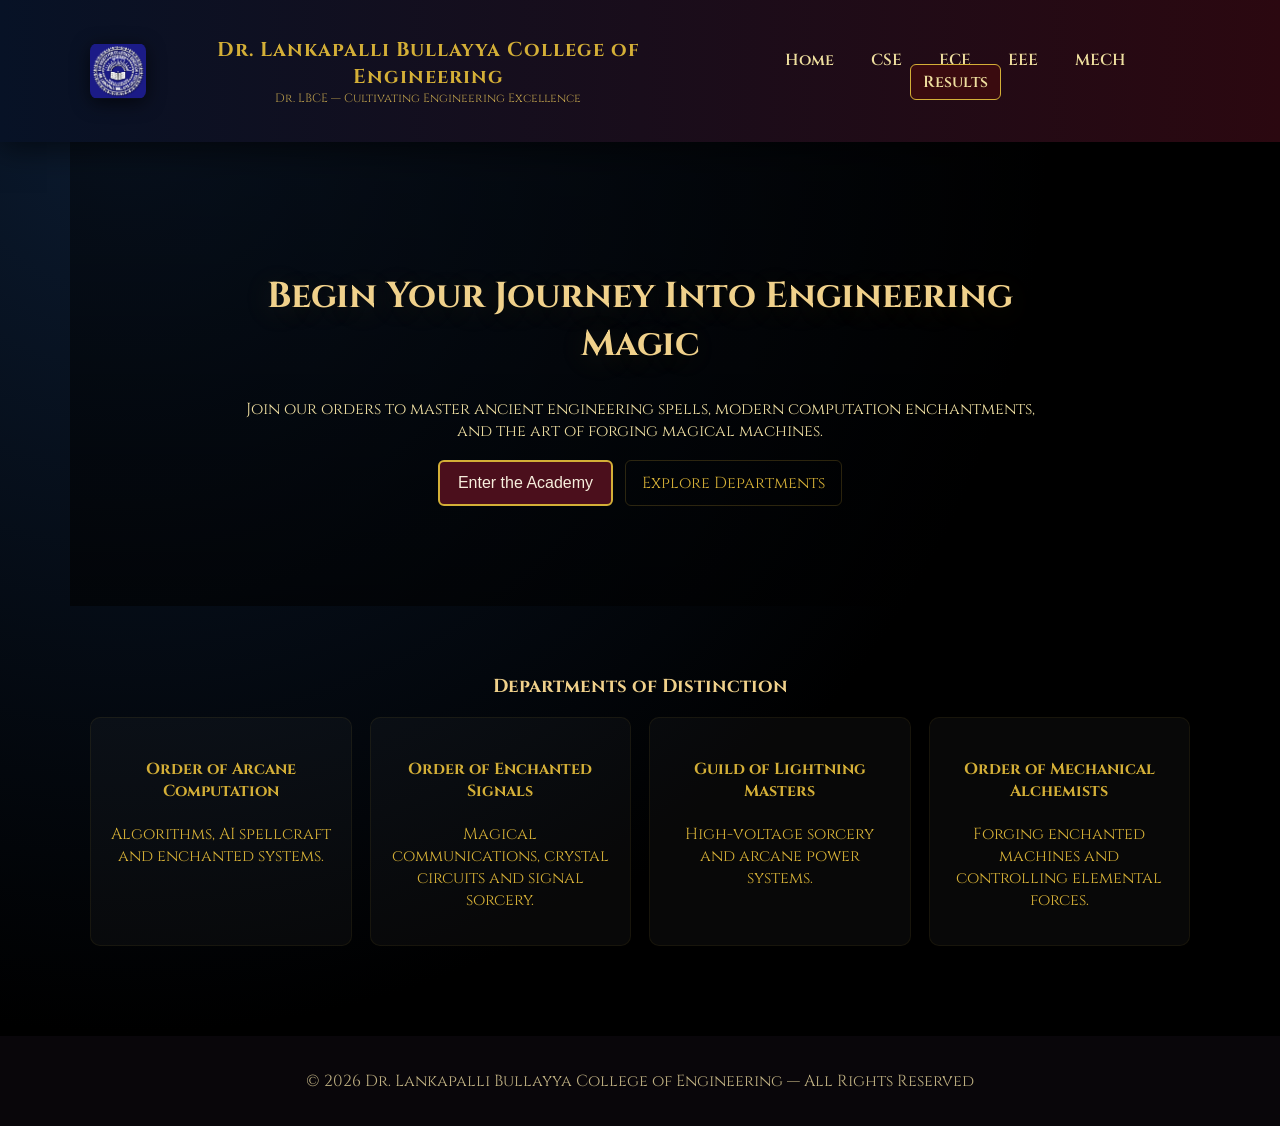
==== index.html @ c702409a "Initial commit: Dr. Lankapalli Bullayya College of Engineering with Harry Potter theme - HP-themed U" ====
<!DOCTYPE html>
<html lang="en">
<head>
    <meta charset="utf-8">
    <meta name="viewport" content="width=device-width,initial-scale=1">
    <title>Dr. Lankapalli Bullayya College of Engineering</title>
    <link href="https://fonts.googleapis.com/css2?family=Cinzel:wght@400;700&family=Inter:wght@300;600&display=swap" rel="stylesheet">
    <link rel="stylesheet" href="css/style.css">
</head>
<body>
<!-- HP-Themed Modal Popup -->
<div id="welcomeModal" class="modal">
    <div class="modal-content">
        <button class="close" onclick="closeModal()">&times;</button>
        <div class="modal-inner">
            <h2>✨ Welcome to the Realm of Engineering Magic! ✨</h2>
            <p>You stand at the entrance of Dr. Lankapalli Bullayya College of Engineering.</p>
            <p>Four great Orders await your selection:</p>
            <div class="orders-preview">
                <div class="order-badge">Order of Arcane Computation</div>
                <div class="order-badge">Order of Enchanted Signals</div>
                <div class="order-badge">Guild of Lightning Masters</div>
                <div class="order-badge">Order of Mechanical Alchemists</div>
            </div>
            <button class="magic-btn" onclick="closeModal()">I'm Ready</button>
        </div>
    </div>
</div>

<header class="site-header">
    <div class="container header-inner">
        <div class="brand">
            <img src="assets/college_logo.png" alt="LBCE crest" class="logo-img">
            <div>
                <h1>Dr. Lankapalli Bullayya College of Engineering</h1>
                <p class="tag">Dr. LBCE — Cultivating Engineering Excellence</p>
            </div>
        </div>
        <nav class="main-nav">
            <a href="index.html">Home</a>
            <a href="#" onclick="openDept('CSE')">CSE</a>
            <a href="#" onclick="openDept('ECE')">ECE</a>
            <a href="#" onclick="openDept('EEE')">EEE</a>
            <a href="#" onclick="openDept('MECH')">MECH</a>
            <a class="btn" href="results.html">Results</a>
        </nav>
    </div>
</header>

<main>
    <section class="hero container">
        <div class="hero-inner">
            <h2>Begin Your Journey Into Engineering Magic</h2>
            <p class="lead">Join our orders to master ancient engineering spells, modern computation enchantments, and the art of forging magical machines.</p>
            <div class="hero-ctas">
                <button onclick="openWelcomeModal()" class="cta">Enter the Academy</button>
                <a href="departments.html" class="ghost">Explore Departments</a>
            </div>
        </div>
    </section>

    <section class="departments container">
        <h3>Departments of Distinction</h3>
        <div class="grid">
            <div class="card" onclick="openDept('CSE')">
                <h4>Order of Arcane Computation</h4>
                <p>Algorithms, AI spellcraft and enchanted systems.</p>
            </div>
            <div class="card" onclick="openDept('ECE')">
                <h4>Order of Enchanted Signals</h4>
                <p>Magical communications, crystal circuits and signal sorcery.</p>
            </div>
            <div class="card" onclick="openDept('EEE')">
                <h4>Guild of Lightning Masters</h4>
                <p>High-voltage sorcery and arcane power systems.</p>
            </div>
            <div class="card" onclick="openDept('MECH')">
                <h4>Order of Mechanical Alchemists</h4>
                <p>Forging enchanted machines and controlling elemental forces.</p>
            </div>
        </div>
    </section>
</main>

<footer class="site-footer">
    <div class="container">
        <p>© 2026 Dr. Lankapalli Bullayya College of Engineering — All Rights Reserved</p>
    </div>
</footer>

<script src="js/script.js"></script>
</body>
</html>
---- css/style.css ----
body {
    margin: 0;
    font-family: 'Cinzel', serif;
    background: radial-gradient(circle at 10% 10%, #0b1a2f 0%, #000 60%);
    color: #d4af37;
    text-align: center;
    -webkit-font-smoothing: antialiased;
    -moz-osx-font-smoothing: grayscale;
    /* Themed wand cursor (SVG data URI) + fallback image */
    cursor: url("data:image/svg+xml;utf8,%3Csvg xmlns='http://www.w3.org/2000/svg' width='32' height='32'%3E%3Cpath d='M4 28 L28 4' stroke='%23d4af37' stroke-width='3' stroke-linecap='round'/%3E%3Ccircle cx='26' cy='6' r='3' fill='%23d4af37'/%3E%3C/svg%3E") 16 16, url('../assets/wand.png'), auto;
}

/* Modal Styling */
.modal { display:none; position:fixed; inset:0; z-index:1000; background:rgba(0,0,0,0.8); }
.modal.show { display:flex; align-items:center; justify-content:center; }
.modal-content { background: linear-gradient(135deg, #1a0f2e 0%, #3a1030 100%); border:3px solid #d4af37; border-radius:16px; padding:40px; max-width:500px; width:90%; box-shadow:0 20px 60px rgba(212,175,55,0.3), inset 0 0 30px rgba(212,175,55,0.1); position:relative; }
.modal-inner { text-align:center; color:#f7eedd; }
.modal-inner h2 { margin:0 0 20px; color:#f0d18b; font-size:28px; text-shadow:0 4px 20px rgba(208,165,60,0.2); }
.modal-inner p { margin:8px 0; color:#ecdca0; }
.orders-preview { display:grid; grid-template-columns:1fr 1fr; gap:10px; margin:20px 0; }
.order-badge { padding:12px; background:rgba(255,255,255,0.05); border:1px solid rgba(212,175,55,0.3); border-radius:8px; color:#d4af37; font-weight:bold; font-size:12px; }
.magic-btn { background:#4b0f1c; border:2px solid #d4af37; color:#f7eedd; padding:12px 24px; font-size:16px; cursor:pointer; border-radius:6px; margin-top:20px; transition:all 0.3s ease; }
.magic-btn:hover { background:#d4af37; color:#1a0f2e; box-shadow:0 0 20px #d4af37; }
.close { position:absolute; top:10px; right:15px; font-size:28px; color:#d4af37; background:none; border:none; cursor:pointer; }
.close:hover { color:#f0d18b; }

.container { max-width:1100px; margin:0 auto; padding:0 20px; }

.site-header { background: linear-gradient(90deg,#071226,#2b0810); box-shadow:0 6px 30px rgba(0,0,0,0.6); }
.site-header.small { padding:12px 0; }
.header-inner { display:flex; align-items:center; justify-content:space-between; gap:20px; padding:16px 0; }
.brand { display:flex; gap:12px; align-items:center; }
.logo-img { width:56px; height:56px; object-fit:contain; border-radius:8px; box-shadow:0 4px 18px rgba(0,0,0,0.6); background: rgba(0,0,0,0.2); }
.brand h1 { margin:0; font-size:20px; letter-spacing:1px; }
.tag { margin:0; font-size:12px; color: #b89b4b; }
.main-nav a { color: #efdf9f; margin-left:18px; text-decoration:none; font-weight:600; }
.main-nav .btn { background:#3a0b0f; padding:6px 12px; border-radius:6px; border:1px solid #d4af37; }

/* Hero */
.hero { padding:80px 0; background-image: url('../assets/background.jpg'); background-size:cover; background-position:center; color:#f7eedd; position:relative; }
.hero:before { content:''; position:absolute; inset:0; background:linear-gradient(180deg, rgba(0,0,0,0.4), rgba(0,0,0,0.6)); }
.hero-inner { position:relative; z-index:2; max-width:800px; margin:0 auto; }
.hero h2 { font-size:36px; color:#f0d18b; text-shadow:0 4px 30px rgba(208,165,60,0.15); }
.lead { color:#ecdca0; margin:12px 0 18px; }
.hero-ctas { display:flex; gap:12px; justify-content:center; }
.cta { background:#4b0f1c; border:2px solid #d4af37; color:#f7eedd; padding:12px 18px; border-radius:6px; cursor:pointer; }
.ghost { display:inline-flex; align-items:center; justify-content:center; padding:10px 16px; border:1px solid rgba(212,175,55,0.2); color:#d4af37; text-decoration:none; border-radius:6px; }

/* Departments grid */
.departments { padding:50px 0; }
.departments h3 { color:#f0d18b; margin-bottom:18px; }
.grid { display:grid; grid-template-columns:repeat(auto-fit,minmax(220px,1fr)); gap:18px; }
.card { background:rgba(255,255,255,0.03); padding:18px; border-radius:10px; border:1px solid rgba(212,175,55,0.08); cursor:pointer; transition:transform .18s ease, box-shadow .18s ease; }
.card:hover { transform:translateY(-6px); box-shadow:0 10px 30px rgba(0,0,0,0.6); }

/* Content and result */
.content { padding:40px 0; color:#f2e9c9; }
.result-box { padding:60px 0; }
.scroll { background: url('../assets/parchment.jpg'); background-size:cover; padding:24px; border-radius:8px; border:2px solid rgba(0,0,0,0.4); min-height:80px; color:#2b1a07; }

/* Footer */
.site-footer { background:#09060a; padding:18px 0; margin-top:40px; color:#bfb082; }

/* Department Hero */
.dept-hero { padding:60px 20px; background-size:cover; background-position:center; color:#f7eedd; position:relative; min-height:280px; display:flex; align-items:center; justify-content:center; margin-bottom:20px; overflow:hidden; }
.dept-hero:before { content:''; position:absolute; inset:0; background:linear-gradient(180deg, rgba(0,0,0,0.5), rgba(0,0,0,0.8)); }
.hero-animation-container { position:absolute; inset:0; opacity:0.4; }
.dept-hero-inner { position:relative; z-index:2; }
.dept-hero h2 { margin:0; font-size:40px; color:#f0d18b; text-shadow:0 4px 30px rgba(208,165,55,0.2); }
.dept-hero p { margin:8px 0 0; color:#ecdca0; font-size:18px; }

/* Department-specific hero backgrounds */
.dept-hero.cse { background: linear-gradient(135deg, #0a0f2e, #1a1a4d); }
.dept-hero.ece { background: linear-gradient(135deg, #0d1a2e, #2d1a4d); }
.dept-hero.eee { background: linear-gradient(135deg, #1a0f1f, #3d0f0f); }
.dept-hero.mech { background: linear-gradient(135deg, #1a1a0f, #3d2a0f); }

/* Department Listing Page */
.dept-list-hero { padding:50px 0; text-align:center; }
.dept-list-hero h2 { color:#f0d18b; font-size:36px; margin:0 0 12px; }
.dept-list-hero p { color:#ecdca0; font-size:16px; margin:0; }

.dept-grid-full { display:grid; grid-template-columns:repeat(auto-fit,minmax(280px,1fr)); gap:24px; padding:40px 0; }
.dept-card { background:rgba(255,255,255,0.02); border:2px solid rgba(212,175,55,0.2); border-radius:12px; padding:24px; cursor:pointer; transition:all 0.4s cubic-bezier(0.34, 1.56, 0.64, 1); position:relative; overflow:hidden; }
.dept-card:hover { transform:translateY(-12px); border-color:#d4af37; box-shadow:0 20px 50px rgba(212,175,55,0.3); }
.dept-card-icon { font-size:48px; margin-bottom:16px; display:inline-block; transition:transform 0.3s ease; }
.dept-card:hover .dept-card-icon { transform:scale(1.2) rotate(10deg); }
.dept-card h3 { color:#f0d18b; margin:16px 0 8px; font-size:18px; }
.dept-card p { color:#ecdca0; font-size:14px; margin:0 0 16px; }
.dept-card-features { display:flex; gap:8px; flex-wrap:wrap; justify-content:center; margin:12px 0; }
.dept-card-features span { background:rgba(212,175,55,0.1); color:#d4af37; padding:4px 10px; border-radius:20px; font-size:11px; }
.dept-card-btn { background:#4b0f1c; border:1px solid #d4af37; color:#f7eedd; padding:8px 16px; border-radius:6px; cursor:pointer; font-size:12px; font-weight:bold; transition:all 0.3s ease; }
.dept-card-btn:hover { background:#d4af37; color:#1a0f2e; }

/* Branch System Animations */

/* SVG Animation Containers */
.svg-scrolls { position:absolute; top:50%; left:50%; transform:translate(-50%, -50%); }
.scroll { opacity:0; animation:scroll-float 3s ease-in-out infinite; }
.scroll:nth-child(1) { animation-delay:0s; }
.scroll:nth-child(2) { animation-delay:0.5s; }
.scroll:nth-child(3) { animation-delay:1s; }

@keyframes scroll-float {
    0%, 100% { opacity:0.6; transform:translateY(0px) rotateZ(-5deg); }
    50% { opacity:1; transform:translateY(-20px) rotateZ(5deg); }
}

/* Signal Waves Animation */
.signal-waves { position:absolute; top:50%; left:50%; width:200px; height:200px; transform:translate(-50%, -50%); }
.wave { position:absolute; border:2px solid #d4af37; border-radius:50%; opacity:0.6; animation:wave-pulse 2s ease-out infinite; }
.wave:nth-child(1) { width:60px; height:60px; animation-delay:0s; }
.wave:nth-child(2) { width:100px; height:100px; animation-delay:0.4s; }
.wave:nth-child(3) { width:140px; height:140px; animation-delay:0.8s; }

@keyframes wave-pulse {
    0% { opacity:1; transform:scale(0); }
    100% { opacity:0; transform:scale(1); }
}

/* Lightning Animation */
.lightning-container { position:absolute; top:50%; left:50%; transform:translate(-50%, -50%); width:200px; height:200px; }
.lightning-bolt { position:absolute; width:3px; background:linear-gradient(180deg, #00ffff, #d4af37); left:50%; animation:lightning-strike 2s ease-in-out infinite; }
.lightning-bolt:nth-child(1) { height:80px; animation-delay:0s; }
.lightning-bolt:nth-child(2) { height:100px; left:calc(50% + 30px); animation-delay:0.6s; }
.lightning-bolt:nth-child(3) { height:90px; left:calc(50% - 30px); animation-delay:1.2s; }

@keyframes lightning-strike {
    0%, 100% { opacity:0; }
    10%, 20% { opacity:1; }
    30% { opacity:0; }
}

/* Gears Animation */
.gears-container { position:absolute; top:50%; left:50%; transform:translate(-50%, -50%); width:180px; height:180px; }
.gear { position:absolute; border:3px solid #d4af37; border-radius:50%; animation:gear-rotate 8s linear infinite; }
.gear:nth-child(1) { width:80px; height:80px; top:20px; left:50px; animation-direction:reverse; }
.gear:nth-child(2) { width:60px; height:60px; top:60px; left:20px; }
.gear:nth-child(3) { width:70px; height:70px; top:50px; left:110px; animation-direction:reverse; }

@keyframes gear-rotate {
    0% { transform:rotate(0deg); }
    100% { transform:rotate(360deg); }
}

/* Department Content */
.dept-about { padding:30px 0; border-bottom:2px solid rgba(212,175,55,0.2); }
.dept-about h3 { color:#f0d18b; margin-top:0; }
.dept-about p { color:#ecdca0; line-height:1.6; }

/* Subjects Grid */
.dept-subjects { padding:30px 0; }
.subject-grid ul { list-style:none; padding:0; display:grid; grid-template-columns:repeat(auto-fit,minmax(200px,1fr)); gap:15px; }
.subject-grid li { background:rgba(255,255,255,0.03); padding:15px; border-radius:8px; border:1px solid rgba(212,175,55,0.1); color:#d4af37; transition:all 0.3s ease; }
.subject-grid li:hover { background:rgba(212,175,55,0.1); box-shadow:0 0 15px rgba(212,175,55,0.2); transform:translateY(-2px); }

/* Features Grid */
.dept-features { padding:30px 0; }
.features-grid { display:grid; grid-template-columns:repeat(auto-fit,minmax(180px,1fr)); gap:15px; }
.feature-card { background:rgba(255,255,255,0.03); padding:20px; border-radius:10px; border:1px solid rgba(212,175,55,0.1); color:#d4af37; }
.feature-card strong { color:#f0d18b; display:block; margin-bottom:6px; }

/* Buttons smaller star cursor for buttons */
button, .cta, .ghost { cursor: url("data:image/svg+xml;utf8,%3Csvg xmlns='http://www.w3.org/2000/svg' width='16' height='16'%3E%3Ccircle cx='8' cy='4' r='3' fill='%23d4af37'/%3E%3C/svg%3E") 8 4, pointer; }

/* Responsive */
@media (max-width:720px){
    .header-inner{flex-direction:column;align-items:flex-start}
    .main-nav{margin-top:8px}
    .hero{padding:50px 0}
    .hero h2{font-size:26px}
    .dept-hero h2{font-size:28px}
}

header {
    background: linear-gradient(to right, #1a1a2e, #4b0f1c);
    padding: 20px;
    box-shadow: 0 0 20px gold;
}

nav a {
    color: gold;
    margin: 0 15px;
    text-decoration: none;
    font-weight: bold;
}

nav a:hover {
    text-shadow: 0 0 10px cyan;
}

.hero {
    padding: 100px 20px;
}

button {
    background: #4b0f1c;
    border: 2px solid gold;
    padding: 10px 20px;
    color: gold;
    font-size: 16px;
    cursor: url("data:image/svg+xml;utf8,%3Csvg%20xmlns='http://www.w3.org/2000/svg'%20width='16'%20height='16'%3E%3Ccircle%20cx='8'%20cy='4'%20r='3'%20fill='%23d4af37'/%3E%3C/svg%3E") 8 4, pointer;
    transition: 0.3s;
}

button:hover {
    box-shadow: 0 0 20px cyan;
}

.content {
    padding: 50px;
}

.result-box {
    padding: 50px;
}

#resultOutput {
    margin-top: 20px;
    font-size: 20px;
    animation: glow 1s infinite alternate;
}

@keyframes glow {
    from { text-shadow: 0 0 5px gold; }
    to { text-shadow: 0 0 20px cyan; }
}
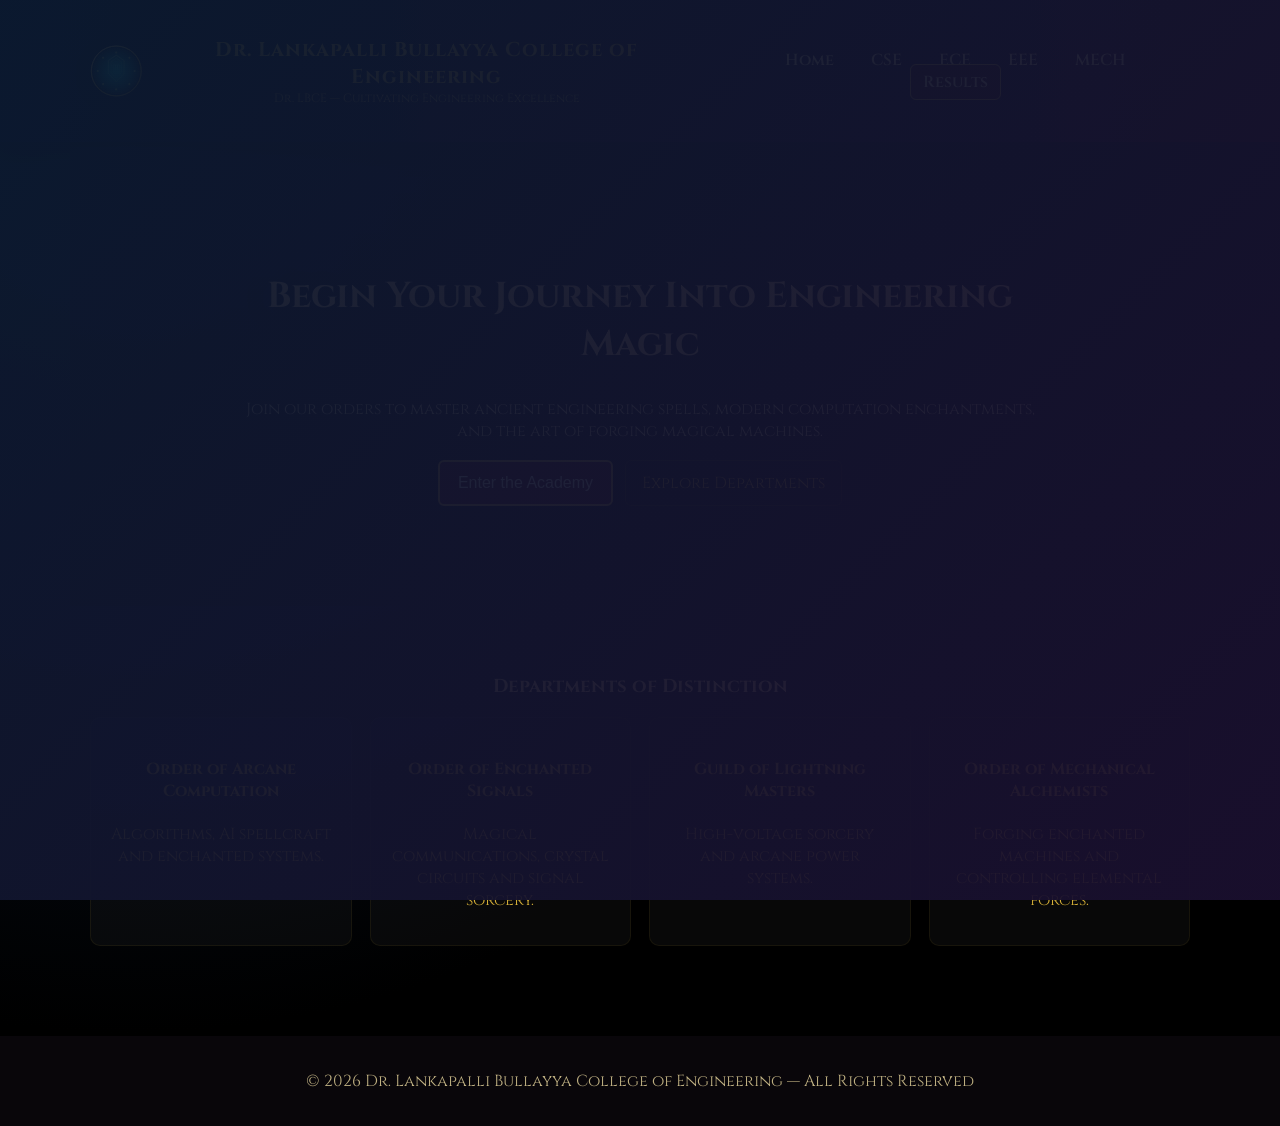
==== commit 61ab45e2: "Replace animated logo loader with Harry Potter themed text animation - College name 'Dr. Lankapalli " ====
--- a/index.html
+++ b/index.html
@@ -8,6 +8,12 @@
     <link rel="stylesheet" href="css/style.css">
 </head>
 <body>
+<!-- Page Loader -->
+<div id="pageLoader" class="page-loader">
+    <h1 class="loader-text">Dr. Lankapalli Bullayya College of Engineering</h1>
+    <div class="magic-underline"></div>
+</div>
+
 <!-- HP-Themed Modal Popup -->
 <div id="welcomeModal" class="modal">
     <div class="modal-content">
@@ -30,7 +36,49 @@
 <header class="site-header">
     <div class="container header-inner">
         <div class="brand">
-            <img src="assets/college_logo.png" alt="LBCE crest" class="logo-img">
+            <svg viewBox="0 0 200 200" width="56" height="56" xmlns="http://www.w3.org/2000/svg" class="animated-logo">
+                <defs>
+                    <filter id="glow">
+                        <feGaussianBlur stdDeviation="3" result="coloredBlur"/>
+                        <feMerge>
+                            <feMergeNode in="coloredBlur"/>
+                            <feMergeNode in="SourceGraphic"/>
+                        </feMerge>
+                    </filter>
+                    <linearGradient id="goldGradient" x1="0%" y1="0%" x2="100%" y2="100%">
+                        <stop offset="0%" style="stop-color:#f0d18b;stop-opacity:1" />
+                        <stop offset="50%" style="stop-color:#d4af37;stop-opacity:1" />
+                        <stop offset="100%" style="stop-color:#8b7a2e;stop-opacity:1" />
+                    </linearGradient>
+                    <radialGradient id="cyanGradient" cx="50%" cy="50%" r="50%">
+                        <stop offset="0%" style="stop-color:#00ffff;stop-opacity:0.6" />
+                        <stop offset="100%" style="stop-color:#00ffff;stop-opacity:0" />
+                    </radialGradient>
+                </defs>
+                <circle cx="100" cy="100" r="95" fill="none" stroke="url(#goldGradient)" stroke-width="3" class="logo-circle" filter="url(#glow)"/>
+                <g class="logo-inner" transform="translate(100, 100)">
+                    <circle cx="0" cy="-70" r="4" fill="url(#goldGradient)" class="logo-star"/>
+                    <circle cx="50" cy="-50" r="4" fill="url(#goldGradient)" class="logo-star"/>
+                    <circle cx="70" cy="0" r="4" fill="url(#goldGradient)" class="logo-star"/>
+                    <circle cx="50" cy="50" r="4" fill="url(#goldGradient)" class="logo-star"/>
+                    <circle cx="0" cy="70" r="4" fill="url(#goldGradient)" class="logo-star"/>
+                    <circle cx="-50" cy="50" r="4" fill="url(#goldGradient)" class="logo-star"/>
+                    <circle cx="-70" cy="0" r="4" fill="url(#goldGradient)" class="logo-star"/>
+                    <circle cx="-50" cy="-50" r="4" fill="url(#goldGradient)" class="logo-star"/>
+                </g>
+                <path d="M 100 40 L 130 60 L 130 110 Q 100 140 100 140 Q 100 140 70 110 L 70 60 Z" fill="none" stroke="url(#goldGradient)" stroke-width="2" filter="url(#glow)"/>
+                <path d="M 100 50 L 120 65 L 120 105 Q 100 130 100 130 Q 100 130 80 105 L 80 65 Z" fill="rgba(212, 175, 55, 0.1)" stroke="url(#goldGradient)" stroke-width="1.5"/>
+                <g transform="translate(100, 85)">
+                    <rect x="-12" y="-8" width="8" height="16" fill="none" stroke="url(#goldGradient)" stroke-width="1.5"/>
+                    <rect x="-4" y="-8" width="8" height="16" fill="none" stroke="url(#goldGradient)" stroke-width="1.5"/>
+                    <rect x="4" y="-8" width="8" height="16" fill="none" stroke="url(#goldGradient)" stroke-width="1.5"/>
+                    <line x1="15" y1="-15" x2="20" y2="-20" stroke="#00ffff" stroke-width="1.5" opacity="0.6"/>
+                    <line x1="18" y1="-8" x2="25" y2="-8" stroke="#00ffff" stroke-width="1.5" opacity="0.6"/>
+                    <line x1="16" y1="0" x2="22" y2="5" stroke="#00ffff" stroke-width="1.5" opacity="0.6"/>
+                </g>
+                <circle cx="100" cy="100" r="85" fill="none" stroke="url(#goldGradient)" stroke-width="1" stroke-dasharray="5,5" opacity="0.5"/>
+                <circle cx="100" cy="100" r="95" fill="url(#cyanGradient)" filter="url(#glow)"/>
+            </svg>
             <div>
                 <h1>Dr. Lankapalli Bullayya College of Engineering</h1>
                 <p class="tag">Dr. LBCE — Cultivating Engineering Excellence</p>
--- a/css/style.css
+++ b/css/style.css
@@ -33,6 +33,129 @@
 .logo-img { width:56px; height:56px; object-fit:contain; border-radius:8px; box-shadow:0 4px 18px rgba(0,0,0,0.6); background: rgba(0,0,0,0.2); }
 .brand h1 { margin:0; font-size:20px; letter-spacing:1px; }
 .tag { margin:0; font-size:12px; color: #b89b4b; }
+
+/* Animated SVG Logo Styles */
+.animated-logo { filter: drop-shadow(0 4px 8px rgba(0, 0, 0, 0.3)); }
+
+@keyframes magical-glow {
+    0%, 100% { opacity: 0.6; filter: drop-shadow(0 0 8px rgba(212, 175, 55, 0.4)); }
+    50% { opacity: 1; filter: drop-shadow(0 0 20px rgba(212, 175, 55, 0.8)) drop-shadow(0 0 40px rgba(0, 255, 255, 0.3)); }
+}
+
+@keyframes sparkle {
+    0%, 100% { opacity: 0.2; }
+    50% { opacity: 1; }
+}
+
+@keyframes rotate-slow {
+    0% { transform: rotate(0deg); }
+    100% { transform: rotate(360deg); }
+}
+
+.animated-logo .logo-circle { animation: magical-glow 3s ease-in-out infinite; }
+.animated-logo .logo-star { animation: sparkle 2s ease-in-out infinite; }
+.animated-logo .logo-inner { animation: rotate-slow 20s linear infinite; }
+
+/* Page Loader */
+.page-loader {
+    position: fixed;
+    top: 0;
+    left: 0;
+    width: 100%;
+    height: 100%;
+    background: linear-gradient(135deg, rgba(11, 26, 47, 0.95) 0%, rgba(26, 15, 46, 0.95) 100%);
+    display: flex;
+    flex-direction: column;
+    justify-content: center;
+    align-items: center;
+    z-index: 9999;
+    opacity: 0;
+    visibility: hidden;
+    transition: opacity 0.3s ease, visibility 0.3s ease;
+}
+
+.page-loader.show {
+    opacity: 1;
+    visibility: visible;
+}
+
+.loader-text {
+    font-family: 'Cinzel', serif;
+    font-size: 28px;
+    color: #d4af37;
+    text-align: center;
+    max-width: 90%;
+    margin: 0;
+    letter-spacing: 1px;
+    text-shadow: 0 0 10px rgba(212, 175, 55, 0.6), 0 0 20px rgba(0, 255, 255, 0.3);
+    animation: write-text 3s ease-in-out forwards, glow-pulse 3s ease-in-out infinite;
+    overflow: hidden;
+    white-space: nowrap;
+    min-height: 40px;
+}
+
+@keyframes write-text {
+    0% {
+        opacity: 0;
+        text-shadow: 0 0 20px rgba(212, 175, 55, 0.2);
+        letter-spacing: 3px;
+    }
+    10% {
+        opacity: 1;
+    }
+    90% {
+        opacity: 1;
+        text-shadow: 0 0 20px rgba(212, 175, 55, 0.8), 0 0 40px rgba(0, 255, 255, 0.4);
+    }
+    100% {
+        opacity: 0;
+        text-shadow: 0 0 10px rgba(212, 175, 55, 0.2);
+    }
+}
+
+@keyframes glow-pulse {
+    0%, 100% {
+        text-shadow: 0 0 10px rgba(212, 175, 55, 0.6), 0 0 20px rgba(0, 255, 255, 0.3);
+    }
+    50% {
+        text-shadow: 0 0 20px rgba(212, 175, 55, 0.9), 0 0 40px rgba(0, 255, 255, 0.6);
+    }
+}
+
+.magic-underline {
+    width: 300px;
+    height: 3px;
+    margin-top: 20px;
+    background: linear-gradient(90deg, transparent 0%, #d4af37 25%, #00ffff 50%, #d4af37 75%, transparent 100%);
+    border-radius: 2px;
+    box-shadow: 0 0 15px rgba(212, 175, 55, 0.6), 0 0 30px rgba(0, 255, 255, 0.3);
+    animation: magic-line-glow 3s ease-in-out infinite, underline-expand 3s ease-in-out forwards;
+}
+
+@keyframes underline-expand {
+    0% {
+        width: 0;
+        opacity: 0;
+    }
+    50% {
+        width: 300px;
+        opacity: 1;
+    }
+    100% {
+        width: 300px;
+        opacity: 0;
+    }
+}
+
+@keyframes magic-line-glow {
+    0%, 100% {
+        box-shadow: 0 0 15px rgba(212, 175, 55, 0.6), 0 0 30px rgba(0, 255, 255, 0.3);
+    }
+    50% {
+        box-shadow: 0 0 30px rgba(212, 175, 55, 0.9), 0 0 60px rgba(0, 255, 255, 0.6);
+    }
+}
+
 .main-nav a { color: #efdf9f; margin-left:18px; text-decoration:none; font-weight:600; }
 .main-nav .btn { background:#3a0b0f; padding:6px 12px; border-radius:6px; border:1px solid #d4af37; }
 
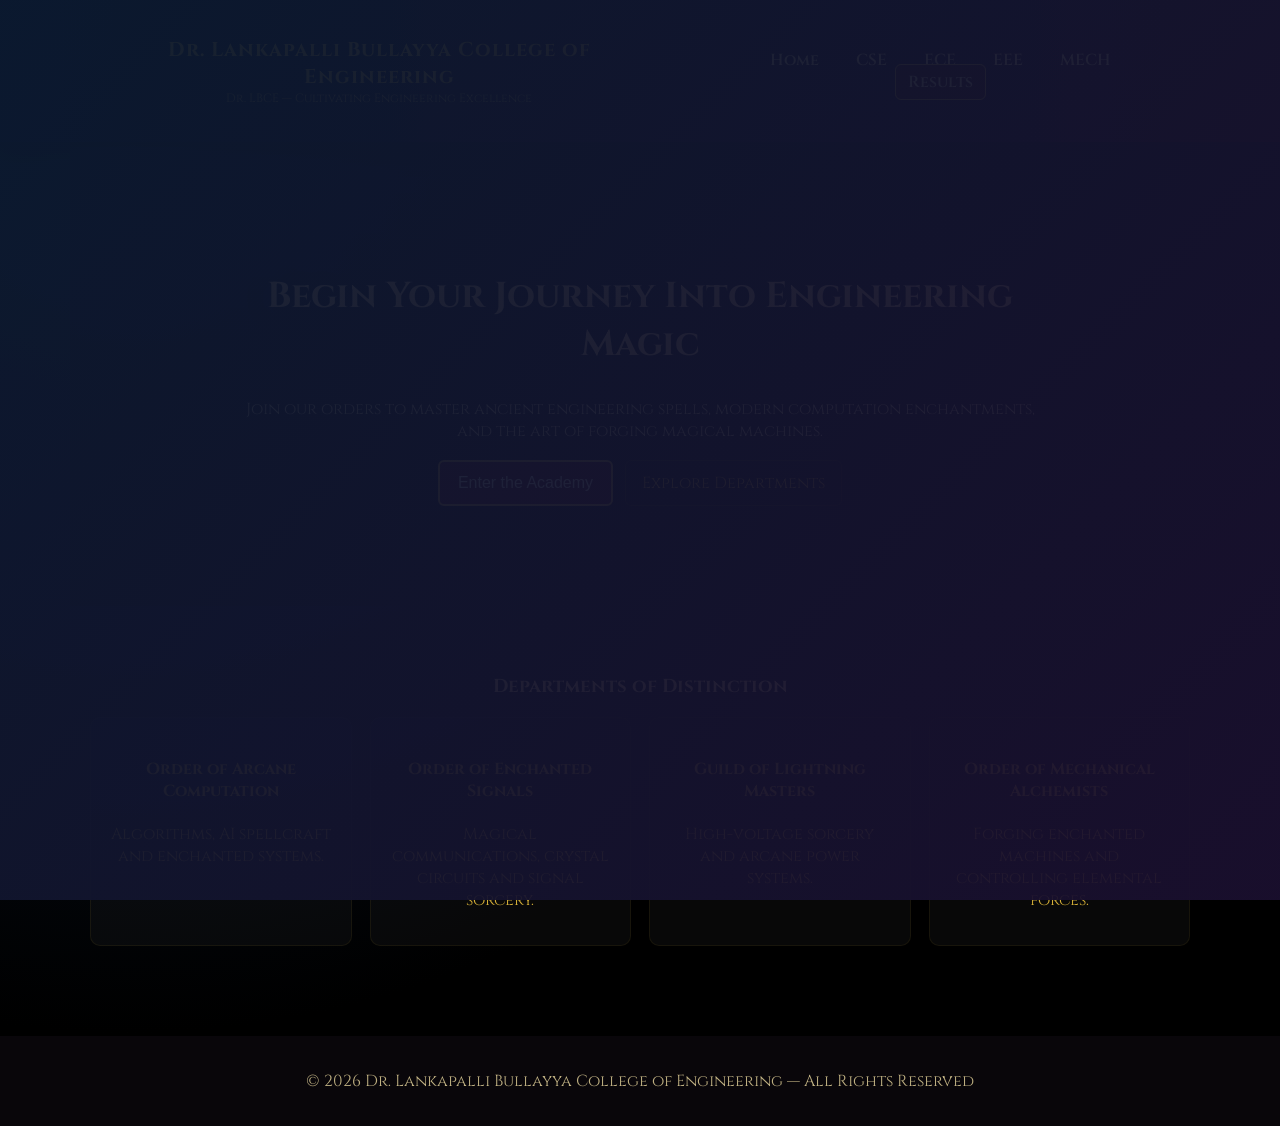
==== commit 9e9725d1: "Remove animated SVG logo from header - Keep text-based page loader animation intact" ====
--- a/index.html
+++ b/index.html
@@ -36,49 +36,6 @@
 <header class="site-header">
     <div class="container header-inner">
         <div class="brand">
-            <svg viewBox="0 0 200 200" width="56" height="56" xmlns="http://www.w3.org/2000/svg" class="animated-logo">
-                <defs>
-                    <filter id="glow">
-                        <feGaussianBlur stdDeviation="3" result="coloredBlur"/>
-                        <feMerge>
-                            <feMergeNode in="coloredBlur"/>
-                            <feMergeNode in="SourceGraphic"/>
-                        </feMerge>
-                    </filter>
-                    <linearGradient id="goldGradient" x1="0%" y1="0%" x2="100%" y2="100%">
-                        <stop offset="0%" style="stop-color:#f0d18b;stop-opacity:1" />
-                        <stop offset="50%" style="stop-color:#d4af37;stop-opacity:1" />
-                        <stop offset="100%" style="stop-color:#8b7a2e;stop-opacity:1" />
-                    </linearGradient>
-                    <radialGradient id="cyanGradient" cx="50%" cy="50%" r="50%">
-                        <stop offset="0%" style="stop-color:#00ffff;stop-opacity:0.6" />
-                        <stop offset="100%" style="stop-color:#00ffff;stop-opacity:0" />
-                    </radialGradient>
-                </defs>
-                <circle cx="100" cy="100" r="95" fill="none" stroke="url(#goldGradient)" stroke-width="3" class="logo-circle" filter="url(#glow)"/>
-                <g class="logo-inner" transform="translate(100, 100)">
-                    <circle cx="0" cy="-70" r="4" fill="url(#goldGradient)" class="logo-star"/>
-                    <circle cx="50" cy="-50" r="4" fill="url(#goldGradient)" class="logo-star"/>
-                    <circle cx="70" cy="0" r="4" fill="url(#goldGradient)" class="logo-star"/>
-                    <circle cx="50" cy="50" r="4" fill="url(#goldGradient)" class="logo-star"/>
-                    <circle cx="0" cy="70" r="4" fill="url(#goldGradient)" class="logo-star"/>
-                    <circle cx="-50" cy="50" r="4" fill="url(#goldGradient)" class="logo-star"/>
-                    <circle cx="-70" cy="0" r="4" fill="url(#goldGradient)" class="logo-star"/>
-                    <circle cx="-50" cy="-50" r="4" fill="url(#goldGradient)" class="logo-star"/>
-                </g>
-                <path d="M 100 40 L 130 60 L 130 110 Q 100 140 100 140 Q 100 140 70 110 L 70 60 Z" fill="none" stroke="url(#goldGradient)" stroke-width="2" filter="url(#glow)"/>
-                <path d="M 100 50 L 120 65 L 120 105 Q 100 130 100 130 Q 100 130 80 105 L 80 65 Z" fill="rgba(212, 175, 55, 0.1)" stroke="url(#goldGradient)" stroke-width="1.5"/>
-                <g transform="translate(100, 85)">
-                    <rect x="-12" y="-8" width="8" height="16" fill="none" stroke="url(#goldGradient)" stroke-width="1.5"/>
-                    <rect x="-4" y="-8" width="8" height="16" fill="none" stroke="url(#goldGradient)" stroke-width="1.5"/>
-                    <rect x="4" y="-8" width="8" height="16" fill="none" stroke="url(#goldGradient)" stroke-width="1.5"/>
-                    <line x1="15" y1="-15" x2="20" y2="-20" stroke="#00ffff" stroke-width="1.5" opacity="0.6"/>
-                    <line x1="18" y1="-8" x2="25" y2="-8" stroke="#00ffff" stroke-width="1.5" opacity="0.6"/>
-                    <line x1="16" y1="0" x2="22" y2="5" stroke="#00ffff" stroke-width="1.5" opacity="0.6"/>
-                </g>
-                <circle cx="100" cy="100" r="85" fill="none" stroke="url(#goldGradient)" stroke-width="1" stroke-dasharray="5,5" opacity="0.5"/>
-                <circle cx="100" cy="100" r="95" fill="url(#cyanGradient)" filter="url(#glow)"/>
-            </svg>
             <div>
                 <h1>Dr. Lankapalli Bullayya College of Engineering</h1>
                 <p class="tag">Dr. LBCE — Cultivating Engineering Excellence</p>
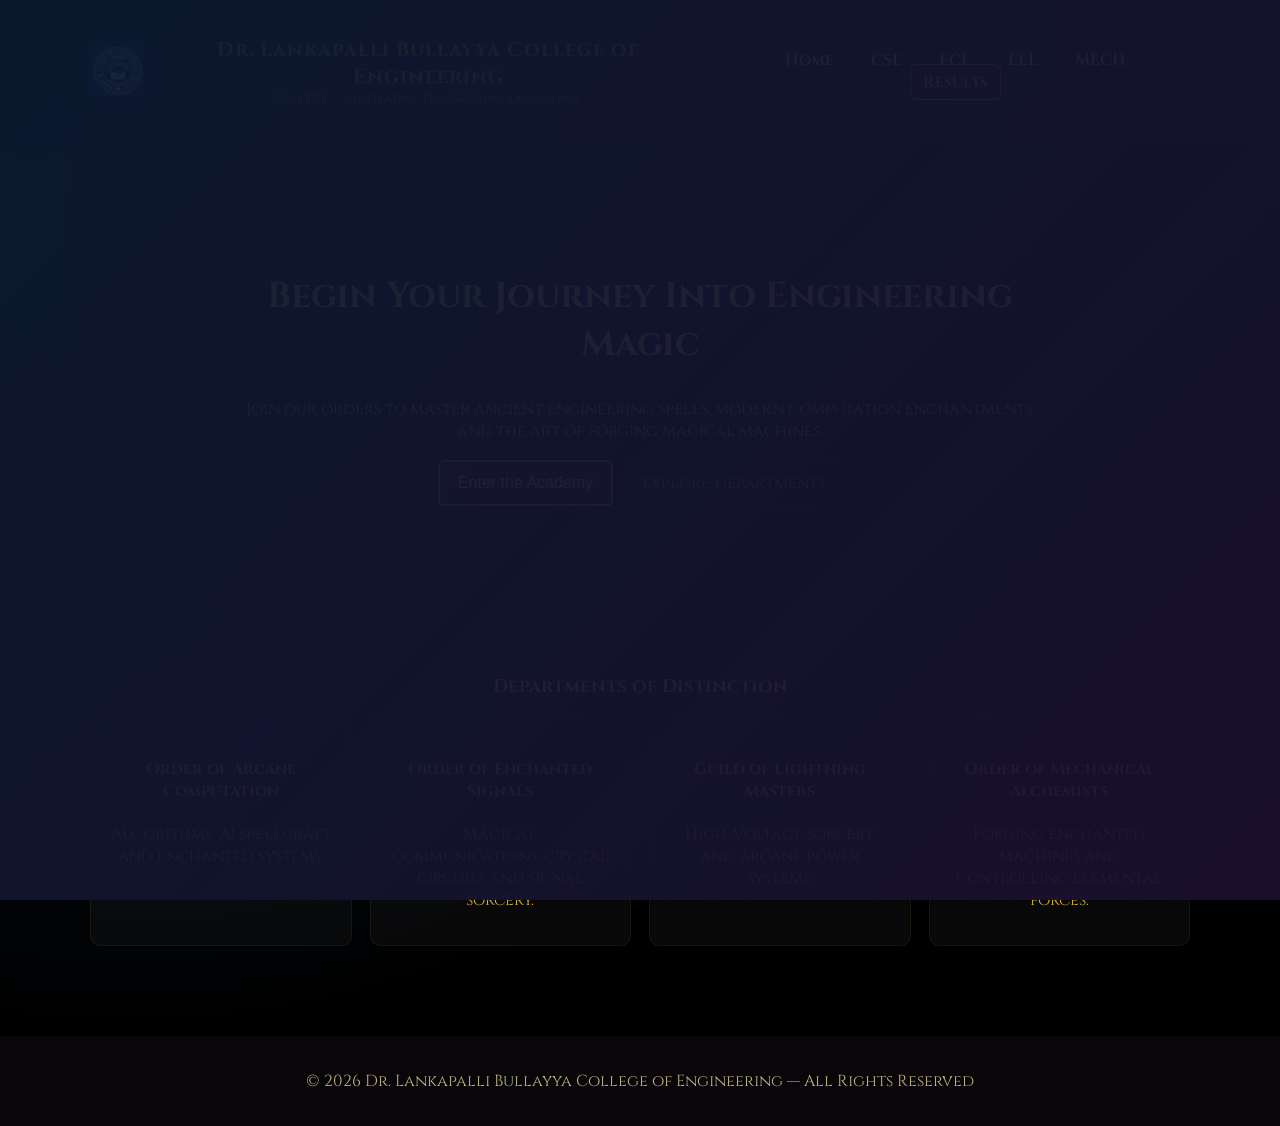
==== commit bda09a7c: "Replace animated SVG logo with static college logo image from assets folder" ====
--- a/index.html
+++ b/index.html
@@ -36,6 +36,7 @@
 <header class="site-header">
     <div class="container header-inner">
         <div class="brand">
+            <img src="assets/college_logo.png" alt="Dr. LBCE Logo" class="logo-img">
             <div>
                 <h1>Dr. Lankapalli Bullayya College of Engineering</h1>
                 <p class="tag">Dr. LBCE — Cultivating Engineering Excellence</p>
